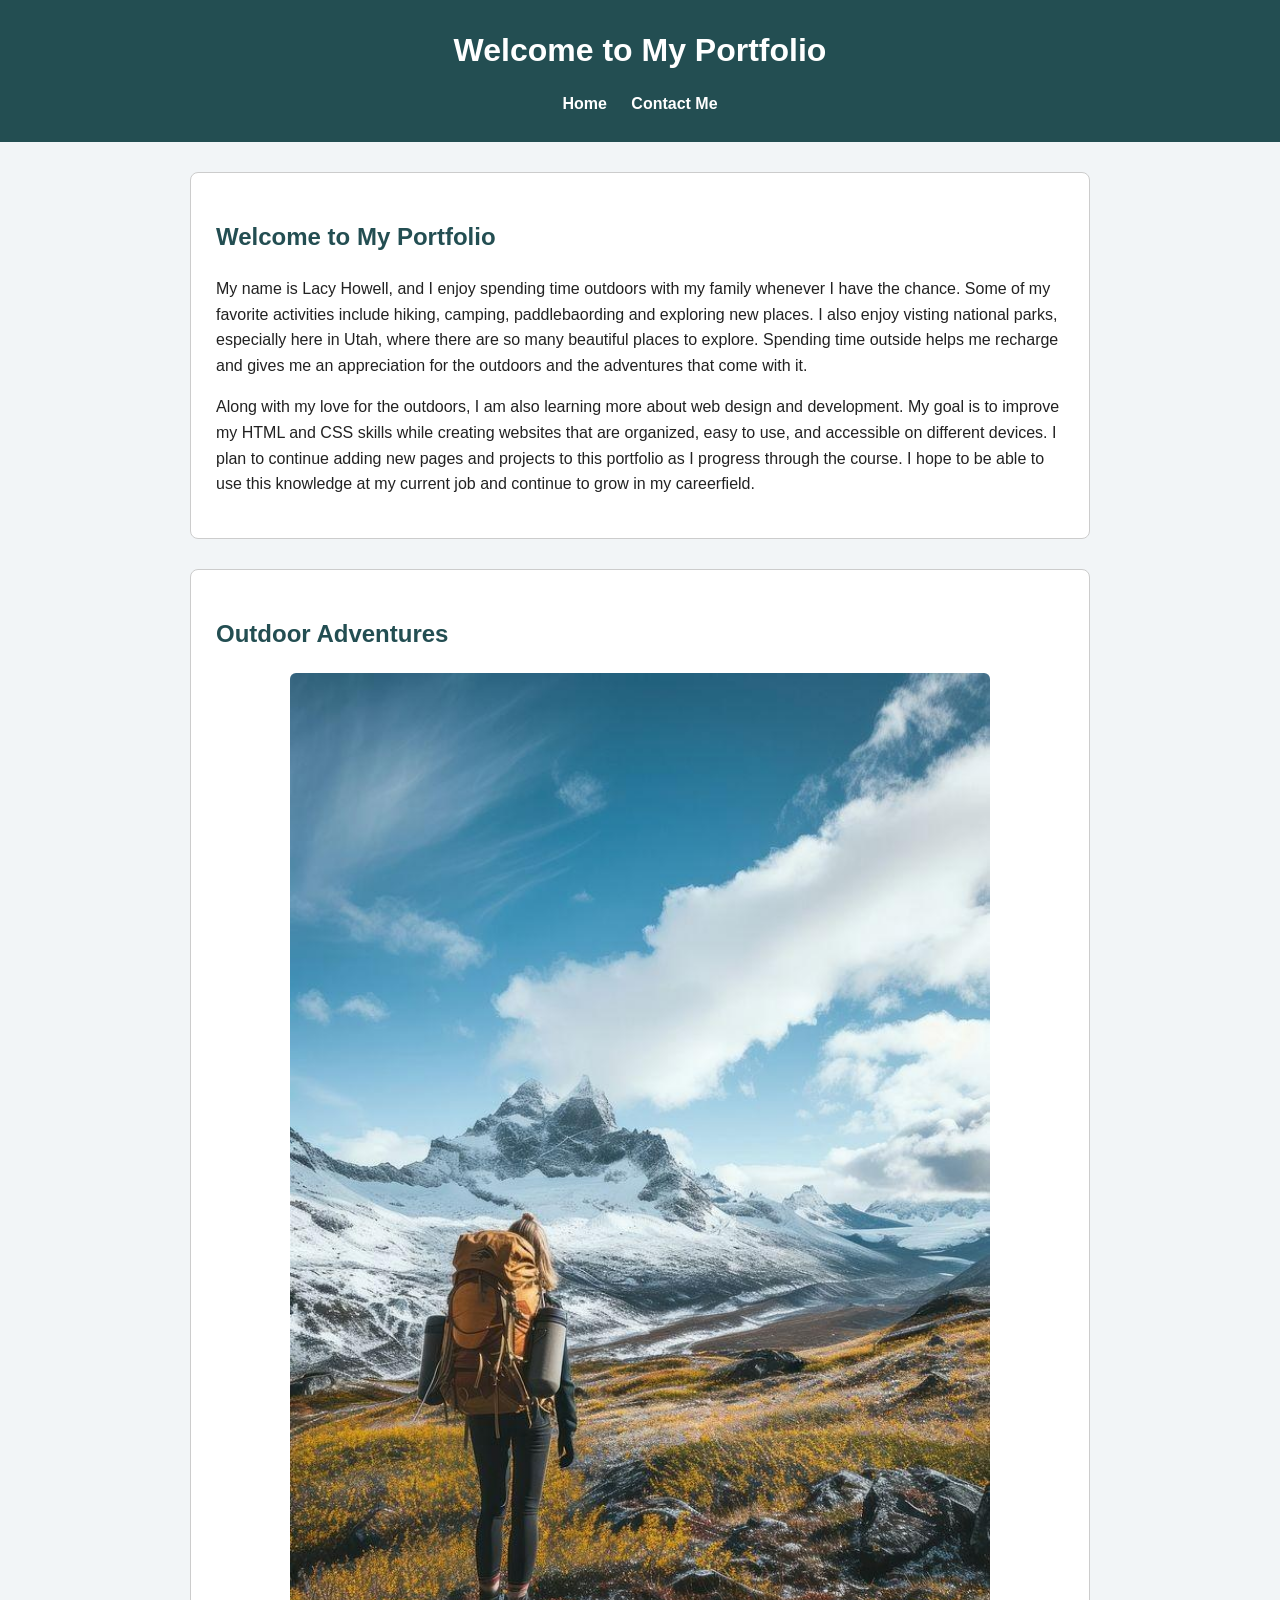
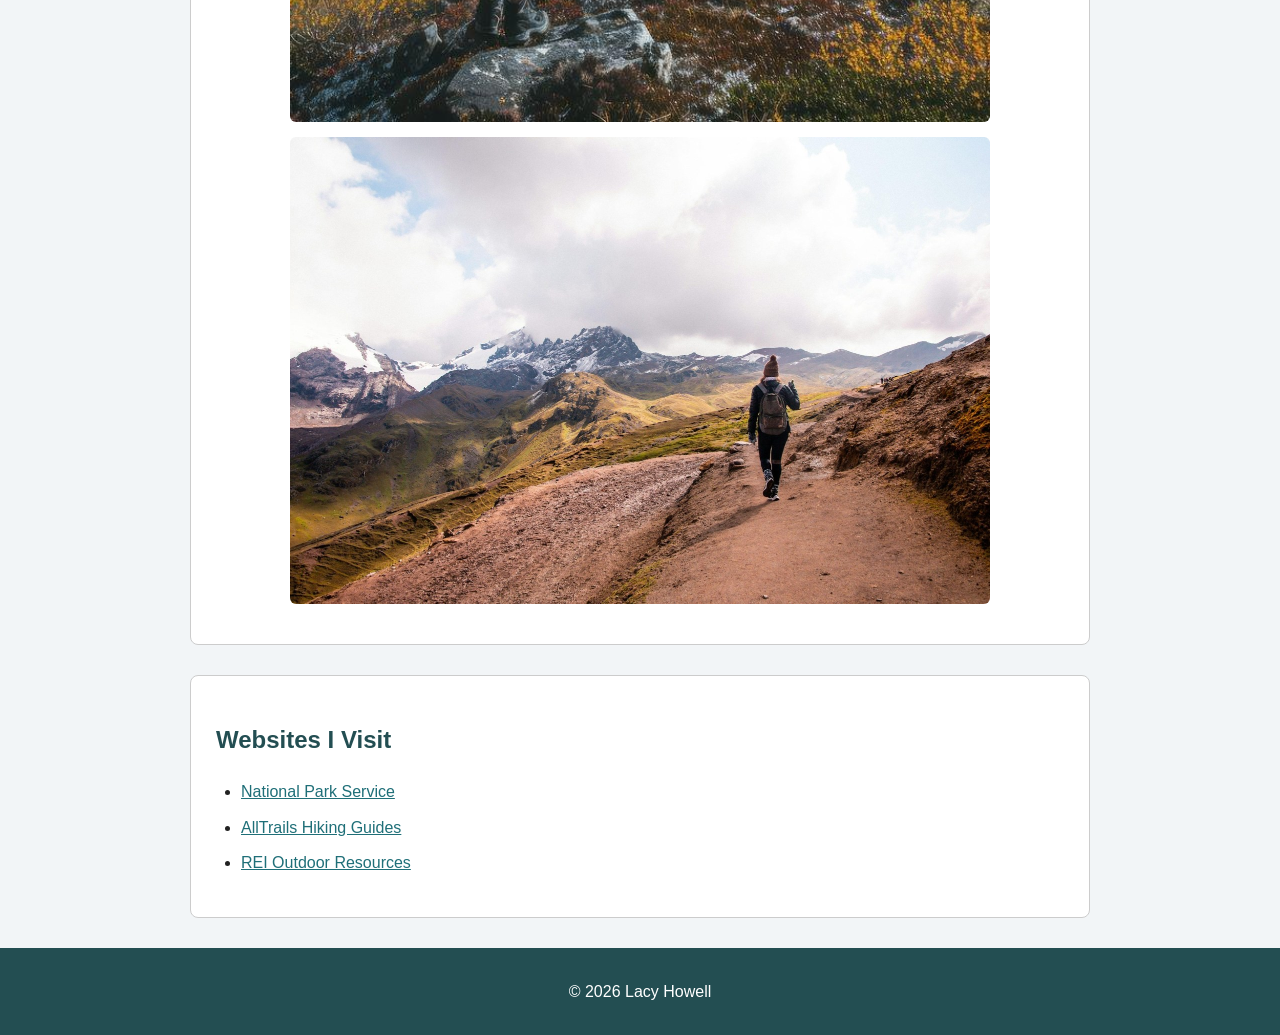
==== index.html @ ce908e02 "Update index.html" ====
<!DOCTYPE html>
<html lang="en">
<head>
    <!-- This information helps the page display correctly in browsers and on mobile devices. -->
    <meta charset="UTF-8">
    <meta name="viewport" content="width=device-width, initial-scale=1.0">
    <title>Lacy Howell Portfolio</title>
    <link rel="stylesheet" href="style.css">
</head>
<body>

    <!-- The header displays the website title and navigation links. -->
    <header>
        <h1>Welcome to My Portfolio</h1>

        <nav>
            <a href="index.html">Home</a>
            <a href="contact.html">Contact Me</a>
        </nav>
    </header>

    <!-- The main section contains information about me, pictures, and useful links. -->
    <main>
        <section>
            <h2>Welcome to My Portfolio</h2>

            <p>
                My name is Lacy Howell, and I enjoy spending time outdoors with my family whenever I have the chance.
                Some of my favorite activities include hiking, camping, paddlebaording and exploring new places.
                I also enjoy visting national parks, especially here in Utah, where there are so many beautiful
                places to explore. Spending time outside helps me recharge and gives me an appreciation for the
                outdoors and the adventures that come with it. 
            </p>

            <p>
                Along with my love for the outdoors, I am also learning more about web design and development. 
                My goal is to improve my HTML and CSS skills while creating websites that are organized, easy to use,
                and accessible on different devices. I plan to continue adding new pages and projects to this portfolio 
                as I progress through the course. I hope to be able to use this knowledge at my current job and continue
                to grow in my careerfield.
            </p>
        </section>

        <!-- These images represent my interest in hiking and outdoor adventures. -->
        <section>
            <h2>Outdoor Adventures</h2>

            <img
                src="mountain-hiker.jpg"
                alt="Hiker with a backpack looking toward snowy mountain peaks"
                class="portfolio-image"
            >

            <img
                src="trail-hiker.jpg"
                alt="Hiker walking along a mountain trail"
                class="portfolio-image"
            >
        </section>

        <!-- This unordered list contains three websites related to my outdoor interests. -->
        <section>
            <h2>Websites I Visit</h2>

            <ul>
                <li>
                    <a href="https://www.nps.gov" target="_blank">
                        National Park Service
                    </a>
                </li>
                <li>
                    <a href="https://www.alltrails.com" target="_blank">
                        AllTrails Hiking Guides
                    </a>
                </li>
                <li>
                    <a href="https://www.rei.com" target="_blank">
                        REI Outdoor Resources
                    </a>
                </li>
            </ul>
        </section>
    </main>

    <!-- The footer appears at the bottom of the page. -->
    <footer>
        <p>&copy; 2026 Lacy Howell</p>
    </footer>

</body>
</html>
---- style.css ----
/* Basic styles for the Unit 2 personal portfolio website. */

body {
    margin: 0;
    background-color: #f2f5f7;
    color: #222222;
    font-family: Arial, Helvetica, sans-serif;
    line-height: 1.6;
}

header {
    background-color: #234e52;
    color: white;
    padding: 25px;
    text-align: center;
}

header h1 {
    margin: 0 0 15px;
}

nav a {
    color: white;
    margin: 0 10px;
    font-weight: bold;
    text-decoration: none;
}

nav a:hover {
    text-decoration: underline;
}

main {
    width: 85%;
    max-width: 900px;
    margin: 30px auto;
}

section {
    margin-bottom: 30px;
    padding: 25px;
    border: 1px solid #cccccc;
    border-radius: 8px;
    background-color: white;
}

h2 {
    color: #234e52;
}

.portfolio-image {
    width: 100%;
    max-width: 700px;
    height: auto;
    margin: 15px auto;
    display: block;
    border-radius: 6px;
}

ul {
    padding-left: 25px;
}

li {
    margin-bottom: 10px;
}

li a {
    color: #1f6f78;
}

form {
    margin-top: 20px;
}

fieldset {
    margin-bottom: 25px;
    padding: 20px;
    border: 1px solid #999999;
    border-radius: 6px;
}

legend {
    padding: 0 8px;
    color: #234e52;
    font-weight: bold;
}

label {
    margin-top: 12px;
    display: block;
    font-weight: bold;
}

input[type="text"],
input[type="email"],
input[type="tel"],
input[type="date"],
input[type="number"],
input[type="file"],
select,
textarea {
    width: 100%;
    margin-top: 5px;
    padding: 10px;
    border: 1px solid #999999;
    border-radius: 4px;
    box-sizing: border-box;
    font-family: Arial, Helvetica, sans-serif;
}

.choice-label {
    margin: 8px 0;
    font-weight: normal;
}

.button-group {
    margin-top: 20px;
}

input[type="submit"],
input[type="reset"] {
    margin-right: 10px;
    padding: 10px 18px;
    border: none;
    border-radius: 4px;
    cursor: pointer;
    font-weight: bold;
}

input[type="submit"] {
    background-color: #1f6f78;
    color: white;
}

input[type="reset"] {
    background-color: #dddddd;
    color: #222222;
}

input[type="submit"]:hover {
    background-color: #15555c;
}

input[type="reset"]:hover {
    background-color: #cccccc;
}

footer {
    background-color: #234e52;
    color: white;
    padding: 15px;
    text-align: center;
}

/* This media query improves the layout on smaller screens. */
@media (max-width: 600px) {
    main {
        width: 92%;
    }

    header {
        padding: 20px 10px;
    }

    nav a {
        margin: 0 5px;
    }

    section {
        padding: 18px;
    }

    input[type="submit"],
    input[type="reset"] {
        width: 100%;
        margin: 5px 0;
    }
}
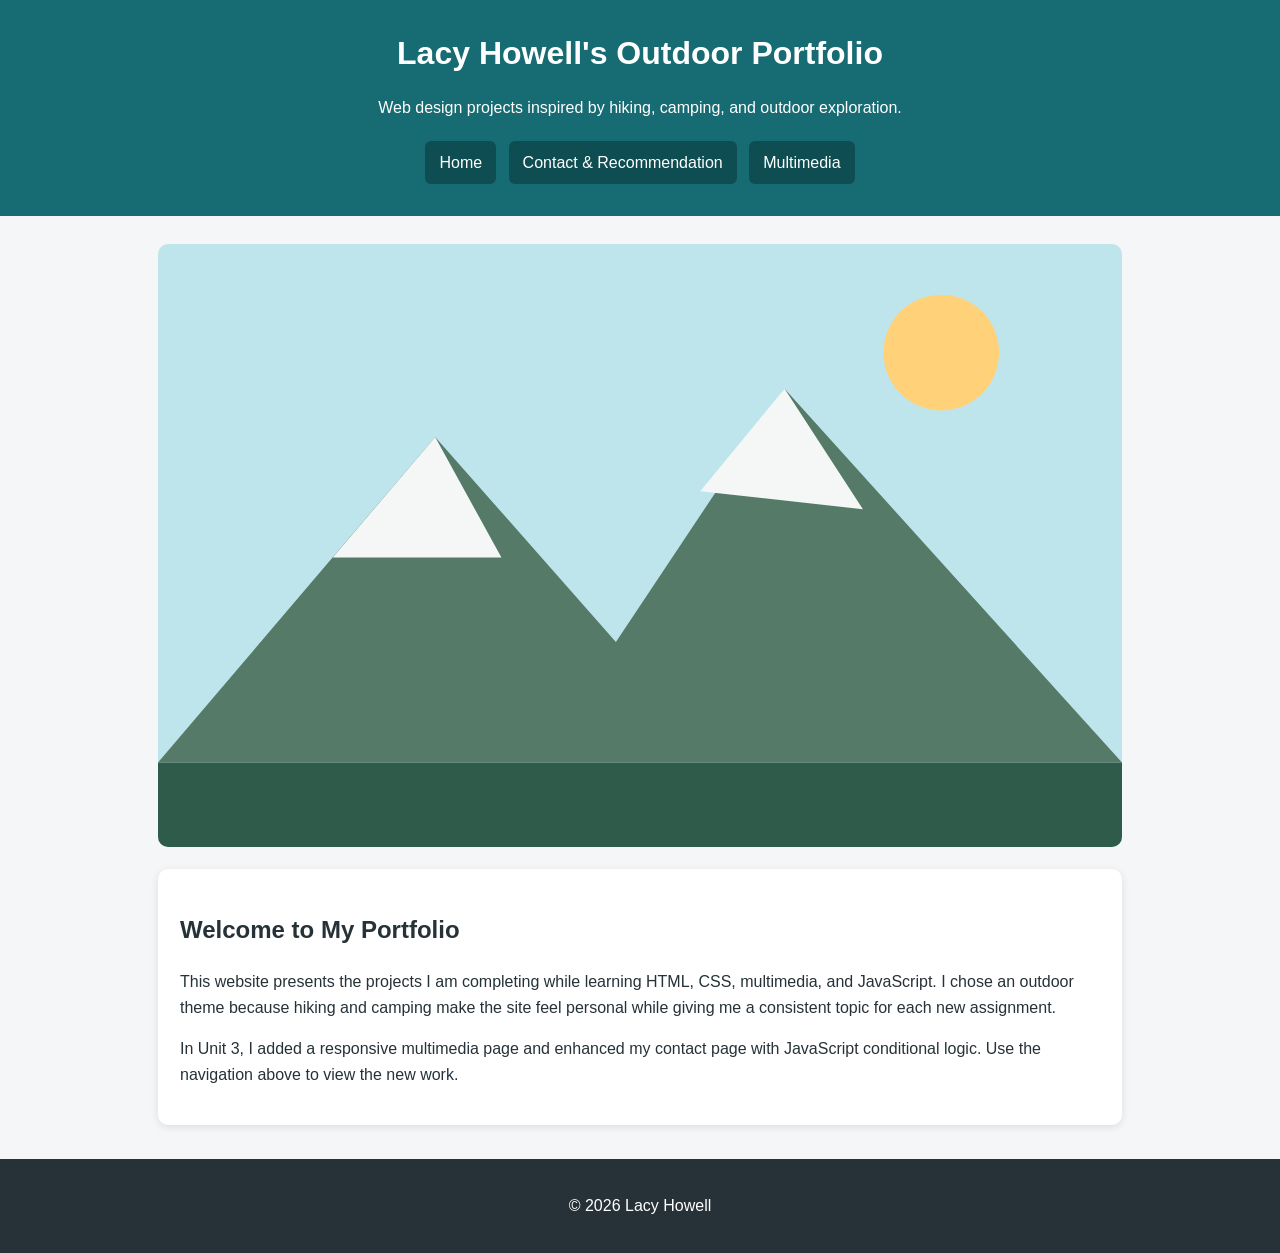
==== commit d4572692: "Add files via upload" ====
--- a/index.html
+++ b/index.html
@@ -1,91 +1,29 @@
 <!DOCTYPE html>
 <html lang="en">
 <head>
-    <!-- This information helps the page display correctly in browsers and on mobile devices. -->
     <meta charset="UTF-8">
     <meta name="viewport" content="width=device-width, initial-scale=1.0">
-    <title>Lacy Howell Portfolio</title>
+    <title>Lacy Howell's Outdoor Portfolio</title>
     <link rel="stylesheet" href="style.css">
 </head>
 <body>
-
-    <!-- The header displays the website title and navigation links. -->
-    <header>
-        <h1>Welcome to My Portfolio</h1>
-
-        <nav>
-            <a href="index.html">Home</a>
-            <a href="contact.html">Contact Me</a>
-        </nav>
-    </header>
-
-    <!-- The main section contains information about me, pictures, and useful links. -->
-    <main>
-        <section>
-            <h2>Welcome to My Portfolio</h2>
-
-            <p>
-                My name is Lacy Howell, and I enjoy spending time outdoors with my family whenever I have the chance.
-                Some of my favorite activities include hiking, camping, paddlebaording and exploring new places.
-                I also enjoy visting national parks, especially here in Utah, where there are so many beautiful
-                places to explore. Spending time outside helps me recharge and gives me an appreciation for the
-                outdoors and the adventures that come with it. 
-            </p>
-
-            <p>
-                Along with my love for the outdoors, I am also learning more about web design and development. 
-                My goal is to improve my HTML and CSS skills while creating websites that are organized, easy to use,
-                and accessible on different devices. I plan to continue adding new pages and projects to this portfolio 
-                as I progress through the course. I hope to be able to use this knowledge at my current job and continue
-                to grow in my careerfield.
-            </p>
-        </section>
-
-        <!-- These images represent my interest in hiking and outdoor adventures. -->
-        <section>
-            <h2>Outdoor Adventures</h2>
-
-            <img
-                src="mountain-hiker.jpg"
-                alt="Hiker with a backpack looking toward snowy mountain peaks"
-                class="portfolio-image"
-            >
-
-            <img
-                src="trail-hiker.jpg"
-                alt="Hiker walking along a mountain trail"
-                class="portfolio-image"
-            >
-        </section>
-
-        <!-- This unordered list contains three websites related to my outdoor interests. -->
-        <section>
-            <h2>Websites I Visit</h2>
-
-            <ul>
-                <li>
-                    <a href="https://www.nps.gov" target="_blank">
-                        National Park Service
-                    </a>
-                </li>
-                <li>
-                    <a href="https://www.alltrails.com" target="_blank">
-                        AllTrails Hiking Guides
-                    </a>
-                </li>
-                <li>
-                    <a href="https://www.rei.com" target="_blank">
-                        REI Outdoor Resources
-                    </a>
-                </li>
-            </ul>
-        </section>
-    </main>
-
-    <!-- The footer appears at the bottom of the page. -->
-    <footer>
-        <p>&copy; 2026 Lacy Howell</p>
-    </footer>
-
+<header>
+    <h1>Lacy Howell's Outdoor Portfolio</h1>
+    <p>Web design projects inspired by hiking, camping, and outdoor exploration.</p>
+    <nav aria-label="Main navigation">
+        <a href="index.html" aria-current="page">Home</a>
+        <a href="contact.html">Contact & Recommendation</a>
+        <a href="multimedia.html">Multimedia</a>
+    </nav>
+</header>
+<main>
+    <img class="hero" src="mountain.svg" alt="Illustrated mountain landscape with sunshine">
+    <section class="card">
+        <h2>Welcome to My Portfolio</h2>
+        <p>This website presents the projects I am completing while learning HTML, CSS, multimedia, and JavaScript. I chose an outdoor theme because hiking and camping make the site feel personal while giving me a consistent topic for each new assignment.</p>
+        <p>In Unit 3, I added a responsive multimedia page and enhanced my contact page with JavaScript conditional logic. Use the navigation above to view the new work.</p>
+    </section>
+</main>
+<footer><p>&copy; 2026 Lacy Howell</p></footer>
 </body>
-</html>
+</html>
--- a/style.css
+++ b/style.css
@@ -1,179 +1,175 @@
-/* Basic styles for the Unit 2 personal portfolio website. */
+
+/* Unit 3 shared stylesheet: simple, responsive, and beginner-friendly. */
+:root {
+    --teal: #176B72;
+    --teal-dark: #0E4D52;
+    --teal-light: #DDF1F2;
+    --orange: #E8893D;
+    --gray: #F4F6F7;
+    --text: #263238;
+    --white: #FFFFFF;
+}
+
+* { box-sizing: border-box; }
 
 body {
     margin: 0;
-    background-color: #f2f5f7;
-    color: #222222;
     font-family: Arial, Helvetica, sans-serif;
+    color: var(--text);
+    background: var(--gray);
     line-height: 1.6;
 }
 
 header {
-    background-color: #234e52;
-    color: white;
-    padding: 25px;
+    background: var(--teal);
+    color: var(--white);
     text-align: center;
+    padding: 28px 18px;
 }
 
-header h1 {
-    margin: 0 0 15px;
+header h1 { margin: 0 0 8px; }
+
+nav { margin-top: 16px; }
+
+nav a {
+    display: inline-block;
+    color: var(--white);
+    text-decoration: none;
+    background: var(--teal-dark);
+    padding: 9px 14px;
+    margin: 4px;
+    border-radius: 6px;
 }
 
-nav a {
-    color: white;
-    margin: 0 10px;
-    font-weight: bold;
-    text-decoration: none;
-}
-
-nav a:hover {
-    text-decoration: underline;
+nav a:hover, nav a:focus {
+    background: var(--orange);
+    outline: 3px solid rgba(255,255,255,.55);
 }
 
 main {
-    width: 85%;
-    max-width: 900px;
-    margin: 30px auto;
+    max-width: 1000px;
+    margin: 28px auto;
+    padding: 0 18px;
 }
 
-section {
-    margin-bottom: 30px;
-    padding: 25px;
-    border: 1px solid #cccccc;
-    border-radius: 8px;
-    background-color: white;
+.card {
+    background: var(--white);
+    margin: 22px 0;
+    padding: 22px;
+    border-radius: 10px;
+    box-shadow: 0 2px 9px rgba(0,0,0,.10);
 }
 
-h2 {
-    color: #234e52;
+.hero {
+    width: 100%;
+    border-radius: 10px;
+    display: block;
 }
 
-.portfolio-image {
-    width: 100%;
-    max-width: 700px;
-    height: auto;
-    margin: 15px auto;
-    display: block;
+.button, button {
+    background: var(--teal);
+    color: var(--white);
+    border: 0;
     border-radius: 6px;
+    padding: 11px 16px;
+    cursor: pointer;
+    font-size: 1rem;
 }
 
-ul {
-    padding-left: 25px;
+.button:hover, button:hover,
+.button:focus, button:focus {
+    background: var(--orange);
 }
 
-li {
-    margin-bottom: 10px;
+label, legend {
+    font-weight: bold;
 }
 
-li a {
-    color: #1f6f78;
-}
-
-form {
-    margin-top: 20px;
+input, select, textarea {
+    width: 100%;
+    padding: 10px;
+    margin: 6px 0 14px;
+    border: 1px solid #9CA9AD;
+    border-radius: 5px;
+    font: inherit;
 }
 
 fieldset {
-    margin-bottom: 25px;
-    padding: 20px;
-    border: 1px solid #999999;
+    margin: 15px 0;
+    border: 1px solid #AAB7BA;
     border-radius: 6px;
+    padding: 14px;
 }
 
-legend {
-    padding: 0 8px;
-    color: #234e52;
-    font-weight: bold;
+.result {
+    margin-top: 16px;
+    padding: 14px;
+    background: var(--teal-light);
+    border-left: 5px solid var(--teal);
+    border-radius: 5px;
+    min-height: 48px;
 }
 
-label {
-    margin-top: 12px;
-    display: block;
-    font-weight: bold;
+.video-wrapper {
+    position: relative;
+    padding-bottom: 56.25%;
+    height: 0;
+    overflow: hidden;
+    border-radius: 8px;
 }
 
-input[type="text"],
-input[type="email"],
-input[type="tel"],
-input[type="date"],
-input[type="number"],
-input[type="file"],
-select,
-textarea {
+.video-wrapper iframe {
+    position: absolute;
+    inset: 0;
     width: 100%;
-    margin-top: 5px;
-    padding: 10px;
-    border: 1px solid #999999;
-    border-radius: 4px;
-    box-sizing: border-box;
-    font-family: Arial, Helvetica, sans-serif;
+    height: 100%;
+    border: 0;
 }
 
-.choice-label {
-    margin: 8px 0;
-    font-weight: normal;
+.gallery {
+    display: grid;
+    grid-template-columns: repeat(3, 1fr);
+    gap: 16px;
 }
 
-.button-group {
-    margin-top: 20px;
+figure {
+    margin: 0;
+    background: var(--white);
+    border: 1px solid #D6DEE0;
+    border-radius: 8px;
+    overflow: hidden;
 }
 
-input[type="submit"],
-input[type="reset"] {
-    margin-right: 10px;
-    padding: 10px 18px;
-    border: none;
-    border-radius: 4px;
-    cursor: pointer;
-    font-weight: bold;
+figure img {
+    width: 100%;
+    height: 210px;
+    object-fit: cover;
+    display: block;
 }
 
-input[type="submit"] {
-    background-color: #1f6f78;
-    color: white;
+figcaption {
+    padding: 10px;
+    font-size: .95rem;
 }
 
-input[type="reset"] {
-    background-color: #dddddd;
-    color: #222222;
-}
+audio { width: 100%; }
 
-input[type="submit"]:hover {
-    background-color: #15555c;
-}
-
-input[type="reset"]:hover {
-    background-color: #cccccc;
+.compare-note {
+    background: #FFF7ED;
+    border-left: 5px solid var(--orange);
+    padding: 12px;
+    border-radius: 5px;
 }
 
 footer {
-    background-color: #234e52;
-    color: white;
-    padding: 15px;
     text-align: center;
+    background: #263238;
+    color: var(--white);
+    padding: 18px;
+    margin-top: 34px;
 }
 
-/* This media query improves the layout on smaller screens. */
-@media (max-width: 600px) {
-    main {
-        width: 92%;
-    }
-
-    header {
-        padding: 20px 10px;
-    }
-
-    nav a {
-        margin: 0 5px;
-    }
-
-    section {
-        padding: 18px;
-    }
-
-    input[type="submit"],
-    input[type="reset"] {
-        width: 100%;
-        margin: 5px 0;
-    }
+@media (max-width: 720px) {
+    .gallery { grid-template-columns: 1fr; }
+    nav a { display: block; max-width: 240px; margin: 7px auto; }
 }
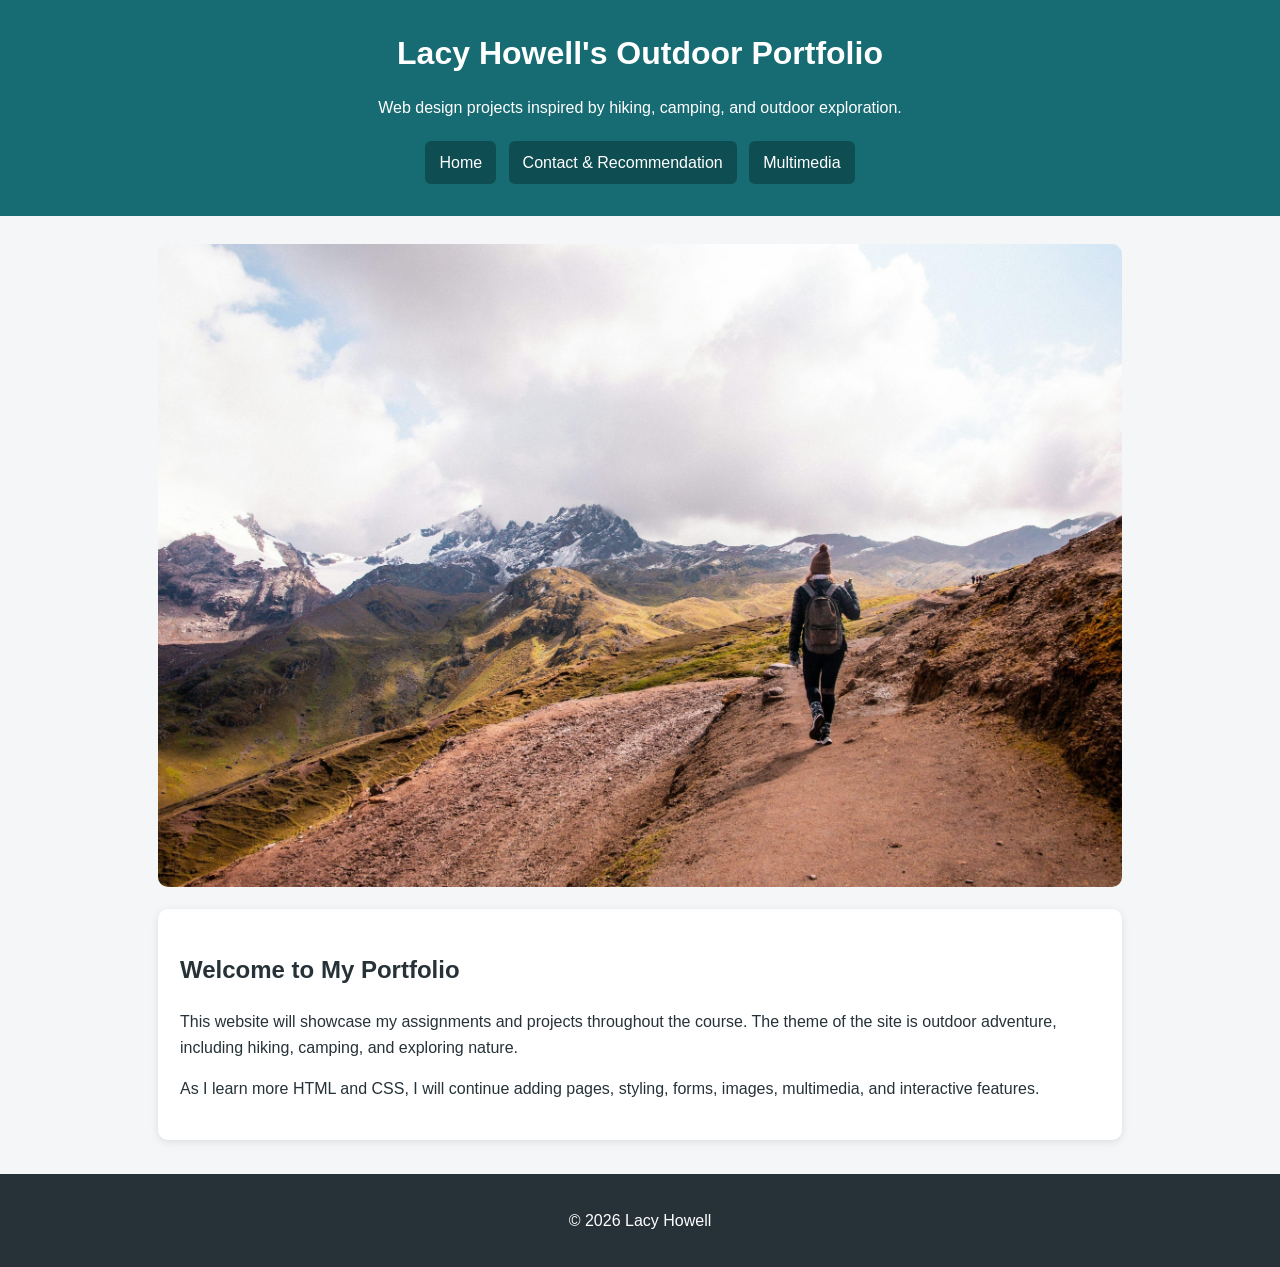
==== commit 372b26e3: "Add files via upload" ====
--- a/index.html
+++ b/index.html
@@ -17,11 +17,17 @@
     </nav>
 </header>
 <main>
-    <img class="hero" src="mountain.svg" alt="Illustrated mountain landscape with sunshine">
+    <img class="hero" src="hero-hike.jpg" alt="Hiker walking along a mountain trail with snow-covered peaks in the distance">
     <section class="card">
         <h2>Welcome to My Portfolio</h2>
-        <p>This website presents the projects I am completing while learning HTML, CSS, multimedia, and JavaScript. I chose an outdoor theme because hiking and camping make the site feel personal while giving me a consistent topic for each new assignment.</p>
-        <p>In Unit 3, I added a responsive multimedia page and enhanced my contact page with JavaScript conditional logic. Use the navigation above to view the new work.</p>
+        <p>
+            This website will showcase my assignments and projects throughout the course.
+            The theme of the site is outdoor adventure, including hiking, camping, and exploring nature.
+        </p>
+        <p>
+            As I learn more HTML and CSS, I will continue adding pages, styling, forms, images,
+            multimedia, and interactive features.
+        </p>
     </section>
 </main>
 <footer><p>&copy; 2026 Lacy Howell</p></footer>
--- a/style.css
+++ b/style.css
@@ -144,6 +144,7 @@
     width: 100%;
     height: 210px;
     object-fit: cover;
+    object-position: center;
     display: block;
 }
 
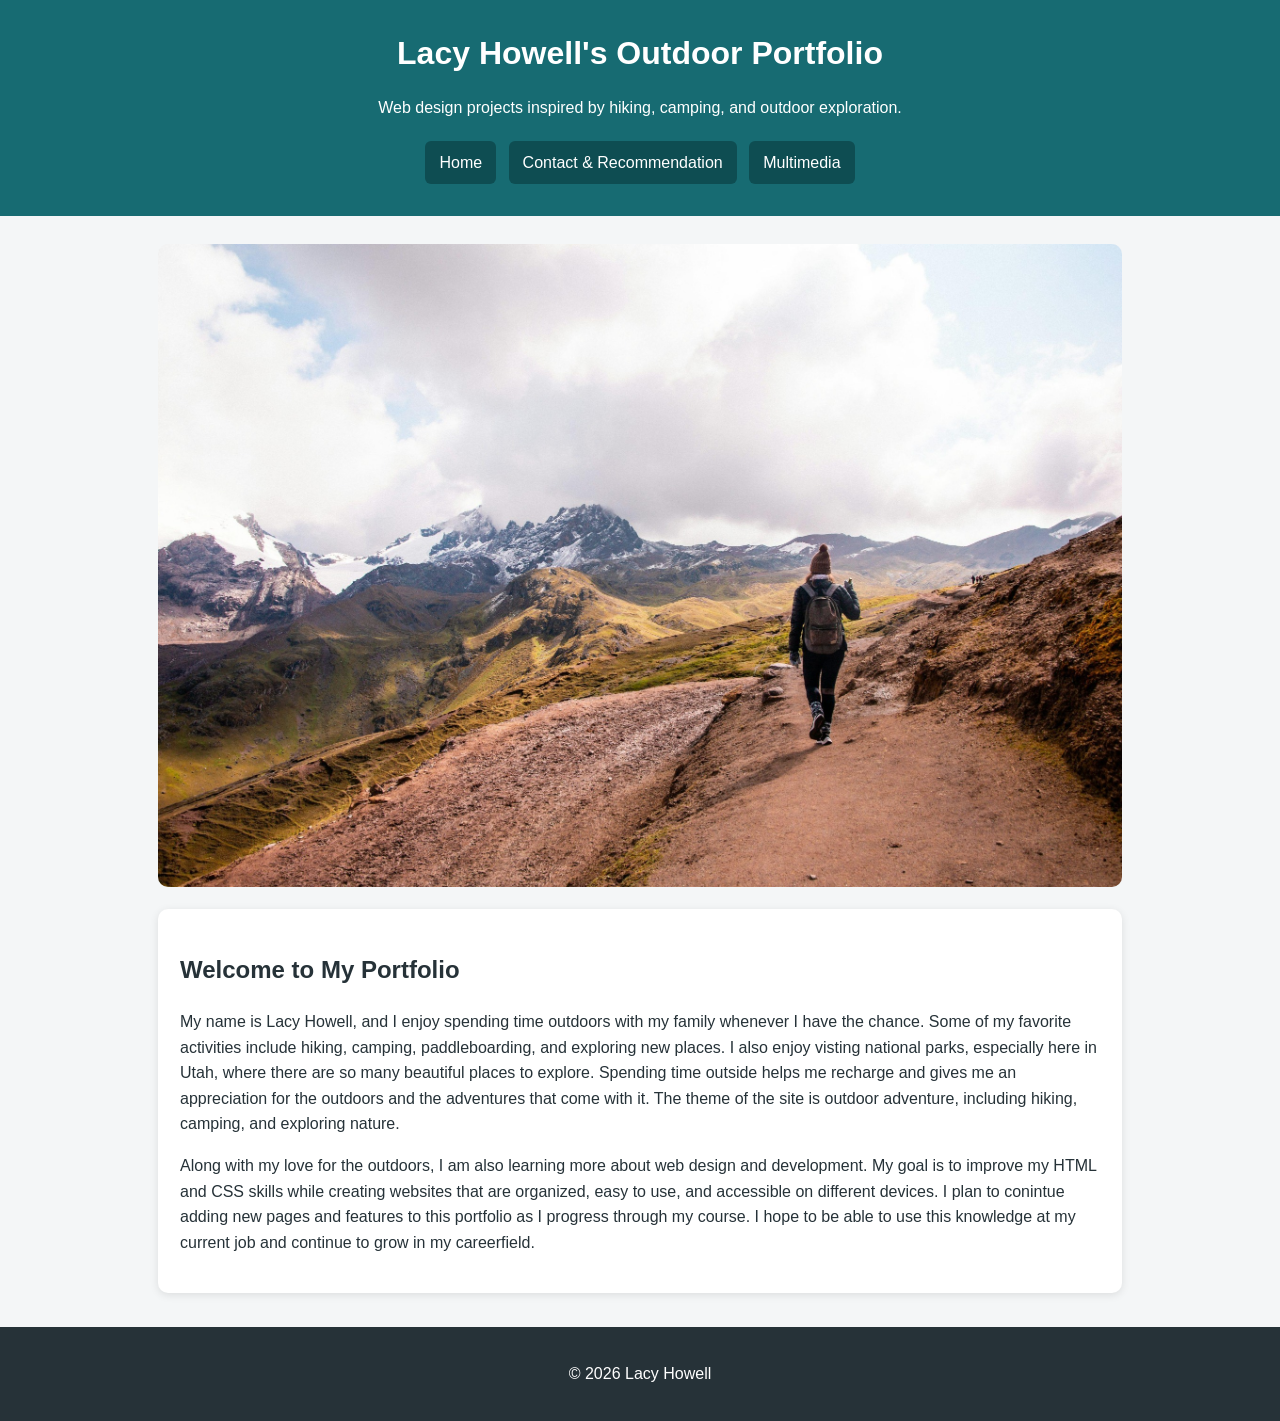
==== commit 1255c50b: "Update index.html" ====
--- a/index.html
+++ b/index.html
@@ -21,15 +21,21 @@
     <section class="card">
         <h2>Welcome to My Portfolio</h2>
         <p>
-            This website will showcase my assignments and projects throughout the course.
+            My name is Lacy Howell, and I enjoy spending time outdoors with my family whenever I have the chance. Some of my
+            favorite activities include hiking, camping, paddleboarding, and exploring new places. I also enjoy visting national parks,
+            especially here in Utah, where there are so many beautiful places to explore. Spending time outside helps me recharge and 
+            gives me an appreciation for the outdoors and the adventures that come with it.
             The theme of the site is outdoor adventure, including hiking, camping, and exploring nature.
         </p>
         <p>
-            As I learn more HTML and CSS, I will continue adding pages, styling, forms, images,
-            multimedia, and interactive features.
+            Along with my love for the outdoors, I am also learning more about web design and development. My goal is to improve
+            my HTML and CSS skills while creating websites that are organized, easy to use, and accessible on different devices.
+            I plan to conintue adding new pages and features to this portfolio as I progress through my course. I hope to be able
+            to use this knowledge at my current job and continue to grow in my careerfield.
+            
         </p>
     </section>
 </main>
 <footer><p>&copy; 2026 Lacy Howell</p></footer>
 </body>
-</html>+</html>
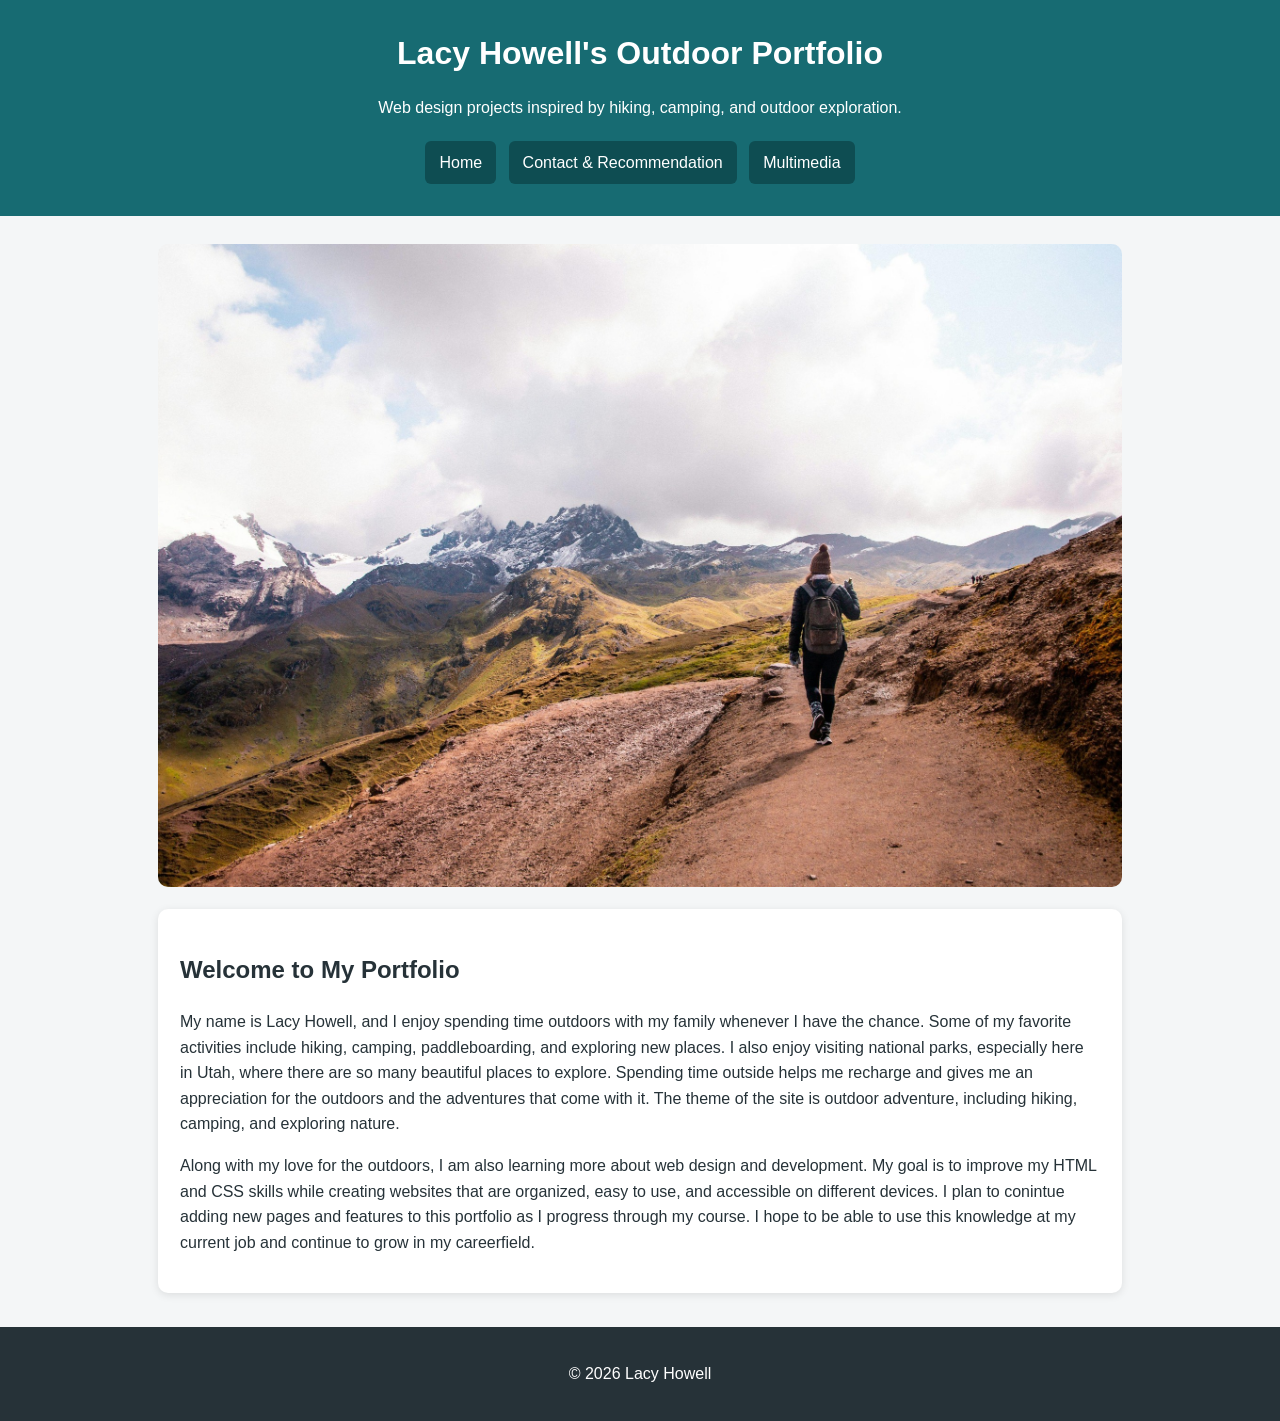
==== commit 2f66b6f1: "Update index.html" ====
--- a/index.html
+++ b/index.html
@@ -22,7 +22,7 @@
         <h2>Welcome to My Portfolio</h2>
         <p>
             My name is Lacy Howell, and I enjoy spending time outdoors with my family whenever I have the chance. Some of my
-            favorite activities include hiking, camping, paddleboarding, and exploring new places. I also enjoy visting national parks,
+            favorite activities include hiking, camping, paddleboarding, and exploring new places. I also enjoy visiting national parks,
             especially here in Utah, where there are so many beautiful places to explore. Spending time outside helps me recharge and 
             gives me an appreciation for the outdoors and the adventures that come with it.
             The theme of the site is outdoor adventure, including hiking, camping, and exploring nature.
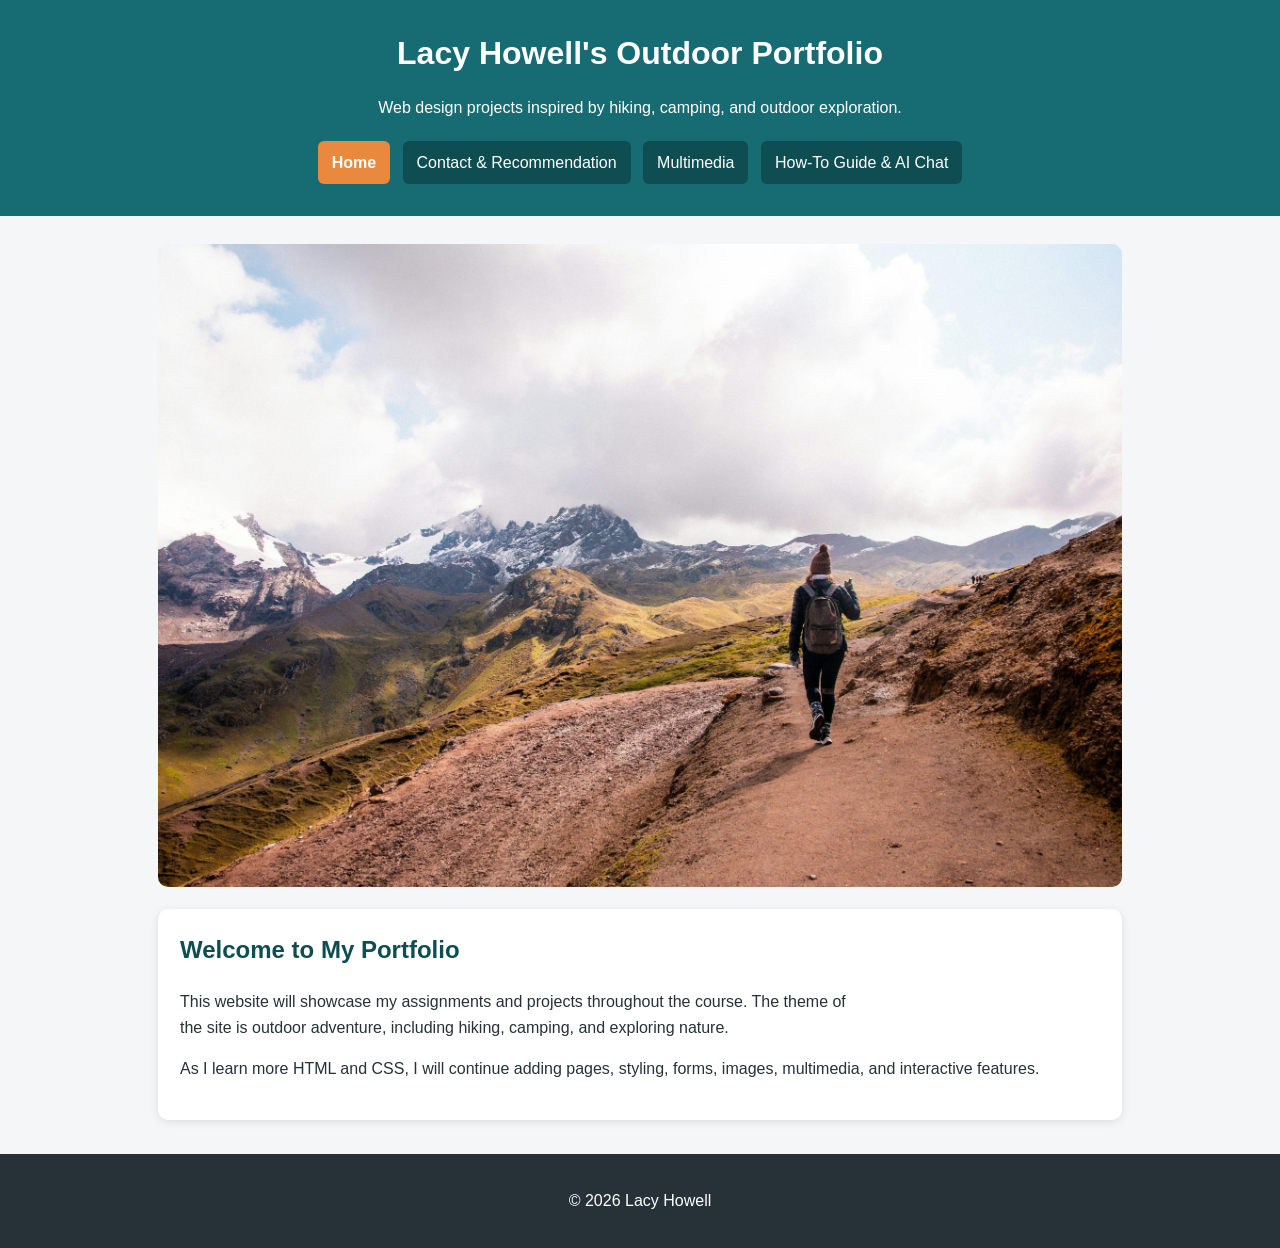
==== commit a9718993: "Add files via upload" ====
--- a/index.html
+++ b/index.html
@@ -14,6 +14,7 @@
         <a href="index.html" aria-current="page">Home</a>
         <a href="contact.html">Contact & Recommendation</a>
         <a href="multimedia.html">Multimedia</a>
+        <a href="howto.html">How-To Guide & AI Chat</a>
     </nav>
 </header>
 <main>
@@ -21,21 +22,15 @@
     <section class="card">
         <h2>Welcome to My Portfolio</h2>
         <p>
-            My name is Lacy Howell, and I enjoy spending time outdoors with my family whenever I have the chance. Some of my
-            favorite activities include hiking, camping, paddleboarding, and exploring new places. I also enjoy visiting national parks,
-            especially here in Utah, where there are so many beautiful places to explore. Spending time outside helps me recharge and 
-            gives me an appreciation for the outdoors and the adventures that come with it.
+            This website will showcase my assignments and projects throughout the course.
             The theme of the site is outdoor adventure, including hiking, camping, and exploring nature.
         </p>
         <p>
-            Along with my love for the outdoors, I am also learning more about web design and development. My goal is to improve
-            my HTML and CSS skills while creating websites that are organized, easy to use, and accessible on different devices.
-            I plan to conintue adding new pages and features to this portfolio as I progress through my course. I hope to be able
-            to use this knowledge at my current job and continue to grow in my careerfield.
-            
+            As I learn more HTML and CSS, I will continue adding pages, styling, forms, images,
+            multimedia, and interactive features.
         </p>
     </section>
 </main>
 <footer><p>&copy; 2026 Lacy Howell</p></footer>
 </body>
-</html>
+</html>
--- a/style.css
+++ b/style.css
@@ -1,5 +1,5 @@
 
-/* Unit 3 shared stylesheet: simple, responsive, and beginner-friendly. */
+/* Unit 4 shared stylesheet: cohesive, responsive, accessible, and beginner-friendly. */
 :root {
     --teal: #176B72;
     --teal-dark: #0E4D52;
@@ -174,3 +174,163 @@
     .gallery { grid-template-columns: 1fr; }
     nav a { display: block; max-width: 240px; margin: 7px auto; }
 }
+
+
+/* Unit 4 additions: layout, advanced selectors, cards, chatbot, and responsive behavior. */
+nav a[aria-current="page"] {
+    background: var(--orange);
+    font-weight: bold;
+}
+
+h2 {
+    color: var(--teal-dark);
+    margin-top: 0;
+}
+
+.card > h2 + p {
+    max-width: 75ch;
+}
+
+.howto-intro,
+.tip-section {
+    display: grid;
+    grid-template-columns: 1.25fr .75fr;
+    gap: 22px;
+    align-items: center;
+}
+
+.howto-intro img,
+.tip-section img {
+    width: 100%;
+    border: 3px solid var(--teal-light);
+    border-radius: 10px;
+    display: block;
+}
+
+.steps-grid {
+    display: grid;
+    grid-template-columns: repeat(2, minmax(0, 1fr));
+    gap: 16px;
+}
+
+.step-card {
+    position: relative;
+    background: #F9FCFC;
+    border: 1px solid #C7DDDF;
+    border-left: 6px solid var(--teal);
+    border-radius: 8px;
+    padding: 18px;
+}
+
+.step-card:last-child {
+    grid-column: 1 / -1;
+}
+
+.step-card h3 {
+    margin: 4px 0 8px;
+    color: var(--teal-dark);
+}
+
+.step-number {
+    display: inline-flex;
+    align-items: center;
+    justify-content: center;
+    width: 34px;
+    height: 34px;
+    border-radius: 50%;
+    background: var(--orange);
+    color: #1D2B2D;
+    font-weight: bold;
+}
+
+.checklist {
+    padding-left: 22px;
+}
+
+.checklist li {
+    margin: 8px 0;
+}
+
+.chatbot-card {
+    border-top: 5px solid var(--orange);
+}
+
+.chat-window {
+    min-height: 230px;
+    max-height: 360px;
+    overflow-y: auto;
+    background: #F8FAFA;
+    border: 1px solid #C9D3D6;
+    border-radius: 8px;
+    padding: 14px;
+    margin: 16px 0;
+}
+
+.chat-message {
+    max-width: 82%;
+    margin: 10px 0;
+    padding: 10px 12px;
+    border-radius: 10px;
+}
+
+.bot-message {
+    background: var(--teal-light);
+    border-left: 4px solid var(--teal);
+}
+
+.user-message {
+    background: #FFF0E3;
+    border-right: 4px solid var(--orange);
+    margin-left: auto;
+}
+
+.pending-message {
+    font-style: italic;
+}
+
+.chat-form label {
+    display: block;
+}
+
+.chat-input-row {
+    display: flex;
+    gap: 10px;
+    align-items: stretch;
+}
+
+.chat-input-row input {
+    flex: 1;
+    margin: 0;
+}
+
+.chat-input-row button {
+    flex: 0 0 auto;
+}
+
+.small-note {
+    font-size: .9rem;
+    color: #536164;
+    margin-bottom: 0;
+}
+
+code {
+    background: #EEF2F3;
+    padding: 2px 5px;
+    border-radius: 4px;
+}
+
+@media (max-width: 720px) {
+    .howto-intro,
+    .tip-section,
+    .steps-grid {
+        grid-template-columns: 1fr;
+    }
+
+    .step-card:last-child {
+        grid-column: auto;
+    }
+
+    .chat-input-row {
+        flex-direction: column;
+    }
+}
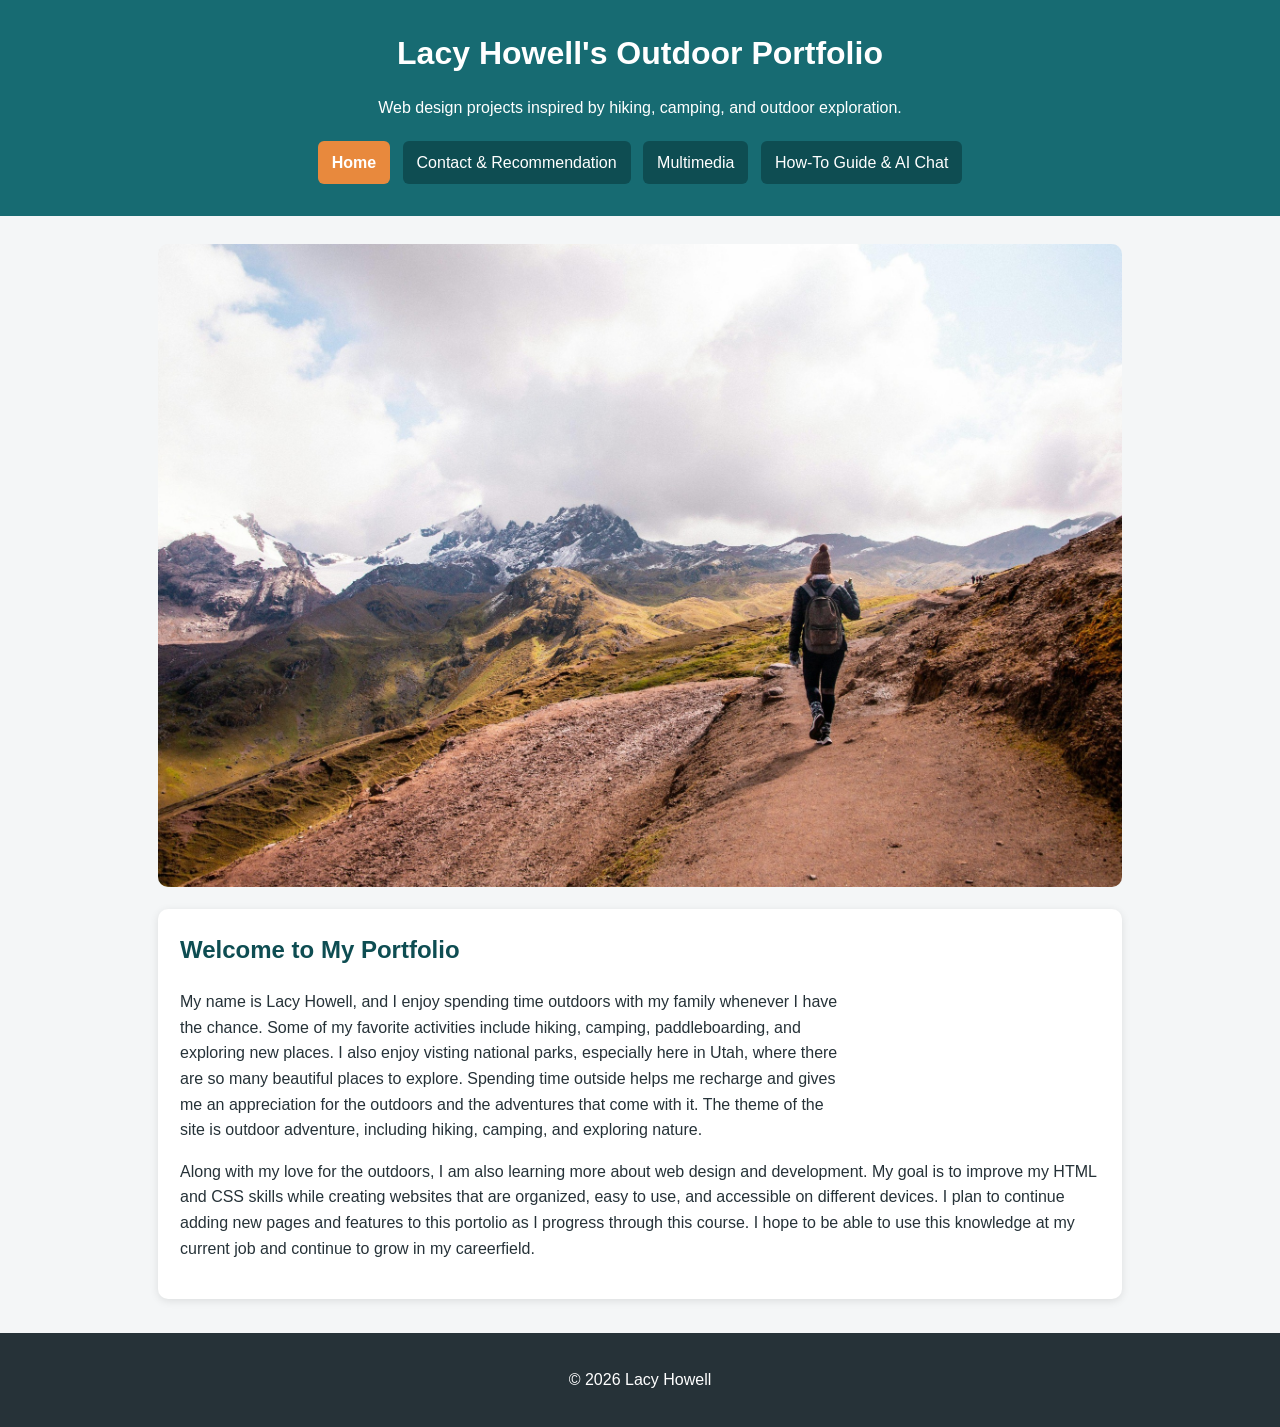
==== commit 85585b19: "Update index.html" ====
--- a/index.html
+++ b/index.html
@@ -22,15 +22,21 @@
     <section class="card">
         <h2>Welcome to My Portfolio</h2>
         <p>
-            This website will showcase my assignments and projects throughout the course.
+            My name is Lacy Howell, and I enjoy spending time outdoors with my family whenever I have the chance. Some of my 
+            favorite activities include hiking, camping, paddleboarding, and exploring new places. I also enjoy visting national
+            parks, especially here in Utah, where there are so many beautiful places to explore. Spending time outside helps me 
+            recharge and gives me an appreciation for the outdoors and the adventures that come with it.
             The theme of the site is outdoor adventure, including hiking, camping, and exploring nature.
         </p>
         <p>
-            As I learn more HTML and CSS, I will continue adding pages, styling, forms, images,
-            multimedia, and interactive features.
+            Along with my love for the outdoors, I am also learning more about web design and development. My goal is to improve 
+            my HTML and CSS skills while creating websites that are organized, easy to use, and accessible on different devices. I
+            plan to continue adding new pages and features to this portolio as I progress through this course. I hope to be able to
+            use this knowledge at my current job and continue to grow in my careerfield.
+            
         </p>
     </section>
 </main>
 <footer><p>&copy; 2026 Lacy Howell</p></footer>
 </body>
-</html>+</html>
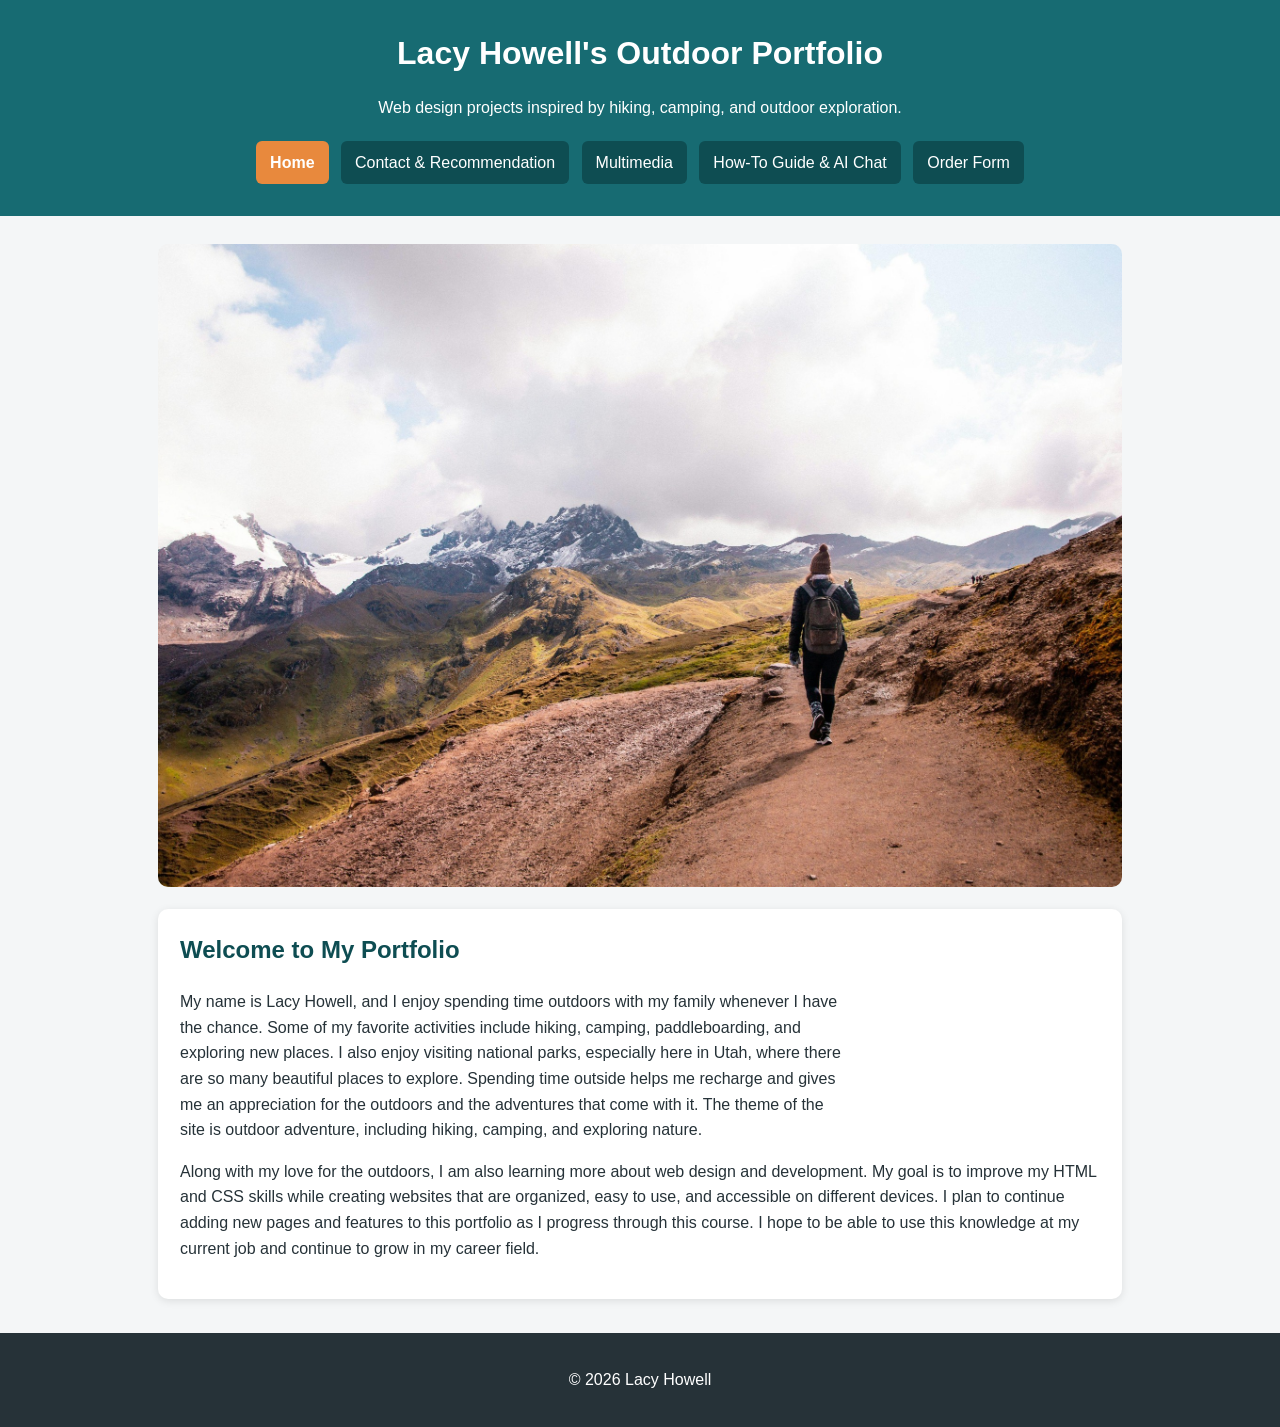
==== commit d0e5b2d6: "Add files via upload" ====
--- a/index.html
+++ b/index.html
@@ -15,6 +15,7 @@
         <a href="contact.html">Contact & Recommendation</a>
         <a href="multimedia.html">Multimedia</a>
         <a href="howto.html">How-To Guide & AI Chat</a>
+        <a href="order.html">Order Form</a>
     </nav>
 </header>
 <main>
@@ -23,7 +24,7 @@
         <h2>Welcome to My Portfolio</h2>
         <p>
             My name is Lacy Howell, and I enjoy spending time outdoors with my family whenever I have the chance. Some of my 
-            favorite activities include hiking, camping, paddleboarding, and exploring new places. I also enjoy visting national
+            favorite activities include hiking, camping, paddleboarding, and exploring new places. I also enjoy visiting national
             parks, especially here in Utah, where there are so many beautiful places to explore. Spending time outside helps me 
             recharge and gives me an appreciation for the outdoors and the adventures that come with it.
             The theme of the site is outdoor adventure, including hiking, camping, and exploring nature.
@@ -31,8 +32,8 @@
         <p>
             Along with my love for the outdoors, I am also learning more about web design and development. My goal is to improve 
             my HTML and CSS skills while creating websites that are organized, easy to use, and accessible on different devices. I
-            plan to continue adding new pages and features to this portolio as I progress through this course. I hope to be able to
-            use this knowledge at my current job and continue to grow in my careerfield.
+            plan to continue adding new pages and features to this portfolio as I progress through this course. I hope to be able to
+            use this knowledge at my current job and continue to grow in my career field.
             
         </p>
     </section>
--- a/style.css
+++ b/style.css
@@ -334,3 +334,177 @@
         flex-direction: column;
     }
 }
+
+
+/* Unit 5 additions: responsive order form, transitions, and animated feedback. */
+nav a,
+.button,
+button,
+input,
+select,
+textarea,
+.product-card {
+    transition: background-color .25s ease, color .25s ease, border-color .25s ease,
+                box-shadow .25s ease, transform .25s ease;
+}
+
+button:hover,
+button:focus-visible,
+.button:hover,
+.button:focus-visible {
+    transform: translateY(-2px);
+    box-shadow: 0 5px 12px rgba(0, 0, 0, .18);
+}
+
+input:focus,
+select:focus,
+textarea:focus {
+    border-color: var(--teal);
+    outline: 3px solid rgba(23, 107, 114, .20);
+    box-shadow: 0 0 0 2px var(--white);
+}
+
+.order-intro {
+    display: grid;
+    grid-template-columns: 1.3fr .7fr;
+    gap: 22px;
+    align-items: center;
+}
+
+.order-intro img {
+    width: 100%;
+    min-height: 190px;
+    object-fit: cover;
+    border-radius: 10px;
+}
+
+.order-layout {
+    display: grid;
+    grid-template-columns: minmax(0, 2fr) minmax(260px, 1fr);
+    gap: 22px;
+    align-items: start;
+}
+
+.order-layout > .card {
+    margin-top: 0;
+}
+
+.product-grid {
+    display: grid;
+    grid-template-columns: repeat(2, minmax(0, 1fr));
+    gap: 16px;
+}
+
+.product-card {
+    display: flex;
+    flex-direction: column;
+    background: #F9FCFC;
+    border: 1px solid #C7DDDF;
+    border-top: 5px solid var(--teal);
+    border-radius: 9px;
+    padding: 17px;
+}
+
+.product-card:hover {
+    transform: translateY(-3px);
+    box-shadow: 0 5px 14px rgba(0, 0, 0, .12);
+    border-top-color: var(--orange);
+}
+
+.product-card h3 {
+    color: var(--teal-dark);
+    margin: 0 0 6px;
+}
+
+.product-card p {
+    margin-top: 0;
+}
+
+.product-card .price {
+    margin-top: auto;
+    color: var(--teal-dark);
+    font-weight: bold;
+}
+
+.product-card input {
+    margin-bottom: 0;
+}
+
+.order-actions {
+    display: flex;
+    flex-wrap: wrap;
+    gap: 10px;
+    margin-top: 20px;
+}
+
+.secondary-button {
+    background: #526367;
+}
+
+.summary-panel {
+    position: sticky;
+    top: 18px;
+}
+
+.order-summary {
+    background: var(--teal-light);
+    border-left: 5px solid var(--teal);
+    border-radius: 7px;
+    padding: 15px;
+    min-height: 150px;
+}
+
+.order-summary ul {
+    padding-left: 20px;
+}
+
+.grand-total {
+    padding-top: 10px;
+    border-top: 2px solid rgba(14, 77, 82, .25);
+    font-size: 1.15rem;
+    color: var(--teal-dark);
+}
+
+.summary-updated {
+    animation: summaryPulse .55s ease;
+}
+
+@keyframes summaryPulse {
+    0% { transform: scale(.98); opacity: .45; }
+    65% { transform: scale(1.015); }
+    100% { transform: scale(1); opacity: 1; }
+}
+
+@media (prefers-reduced-motion: reduce) {
+    *, *::before, *::after {
+        animation-duration: .01ms !important;
+        animation-iteration-count: 1 !important;
+        transition-duration: .01ms !important;
+        scroll-behavior: auto !important;
+    }
+}
+
+@media (max-width: 820px) {
+    .order-layout {
+        grid-template-columns: 1fr;
+    }
+
+    .summary-panel {
+        position: static;
+    }
+}
+
+@media (max-width: 720px) {
+    .order-intro,
+    .product-grid {
+        grid-template-columns: 1fr;
+    }
+
+    .order-actions {
+        flex-direction: column;
+    }
+
+    .order-actions button {
+        width: 100%;
+    }
+}
